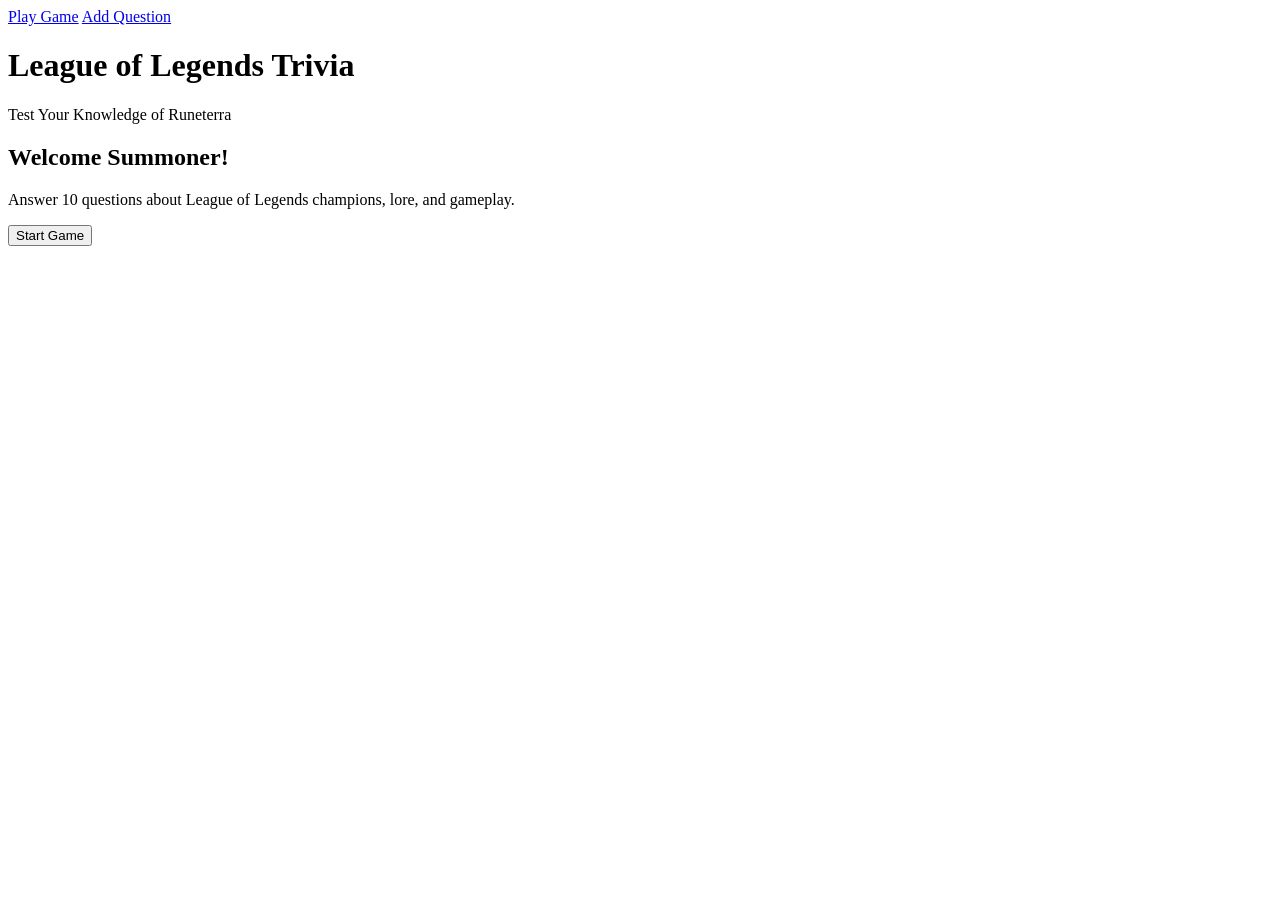
==== index.html @ 5f1910ab "Update main page with navigation bar" ====
<!DOCTYPE html>
<html lang="en">
<head>
    <meta charset="UTF-8">
    <meta name="viewport" content="width=device-width, initial-scale=1.0">
    <title>League of Legends Trivia</title>
    <link rel="stylesheet" href="styles.css">
</head>
<body>
    <nav class="navbar">
        <div class="nav-container">
            <a href="index.html" class="nav-link">Play Game</a>
            <a href="add-question.html" class="nav-link">Add Question</a>
        </div>
    </nav>

    <div class="container">
        <header>
            <h1>League of Legends Trivia</h1>
            <p class="subtitle">Test Your Knowledge of Runeterra</p>
        </header>

        <div id="game-container">
            <div id="start-screen">
                <h2>Welcome Summoner!</h2>
                <p>Answer 10 questions about League of Legends champions, lore, and gameplay.</p>
                <button class="btn-primary" id="start-btn">Start Game</button>
            </div>

            <div id="question-screen" style="display: none;">
                <div class="progress-bar">
                    <div class="progress-fill" id="progress-fill"></div>
                </div>
                <div class="question-counter" id="question-counter">Question 1 of 10</div>
                <h2 id="question-text"></h2>
                <div class="answers-grid" id="answers-container"></div>
                <button class="btn-primary" id="next-btn" style="display: none;">Next Question</button>
            </div>

            <div id="results-screen" style="display: none;">
                <h2>Game Complete!</h2>
                <div class="score-display" id="final-score">0/10</div>
                <p class="score-message" id="score-message"></p>
                <button class="btn-primary" id="restart-btn">Play Again</button>
            </div>
        </div>
    </div>

    <script src="script.js"></script>
</body>
</html>
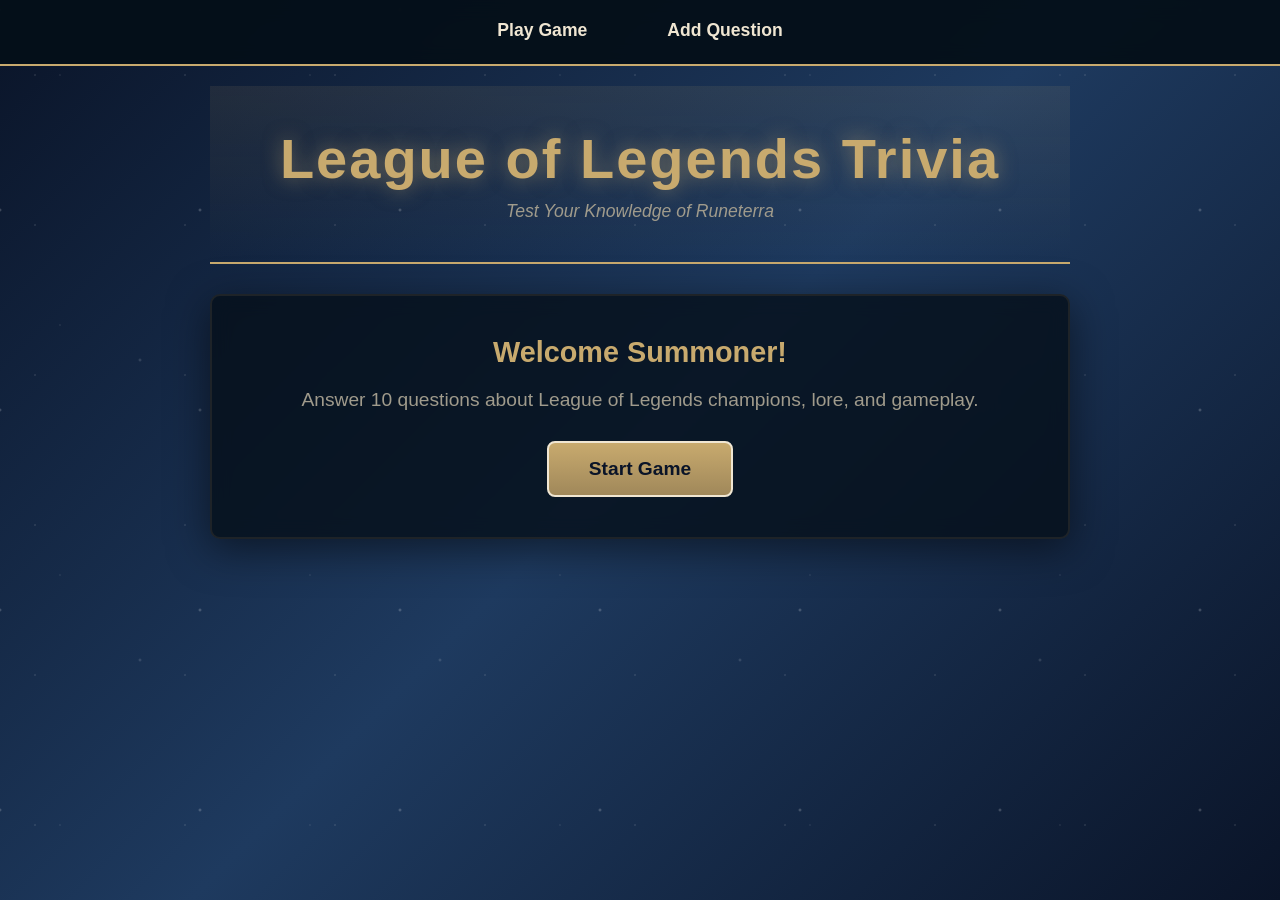
==== commit 8b83071b: "Update index.html made a fix for the correct script src" ====
--- a/index.html
+++ b/index.html
@@ -46,6 +46,6 @@
         </div>
     </div>
 
-    <script src="script.js"></script>
+    <script src="trivia.js"></script>
 </body>
 </html>
--- a/styles.css
+++ b/styles.css
@@ -0,0 +1,353 @@
+* {
+    margin: 0;
+    padding: 0;
+    box-sizing: border-box;
+}
+
+body {
+    font-family: 'Arial', sans-serif;
+    background: linear-gradient(135deg, #0a1428 0%, #1e3a5f 50%, #0a1428 100%);
+    color: #f0e6d2;
+    min-height: 100vh;
+    position: relative;
+    overflow-x: hidden;
+}
+
+body::before {
+    content: '';
+    position: fixed;
+    width: 200%;
+    height: 200%;
+    top: -50%;
+    left: -50%;
+    background-image: 
+        radial-gradient(2px 2px at 20% 30%, rgba(255, 255, 255, 0.3), transparent),
+        radial-gradient(2px 2px at 60% 70%, rgba(255, 255, 255, 0.2), transparent),
+        radial-gradient(1px 1px at 50% 50%, rgba(255, 255, 255, 0.3), transparent),
+        radial-gradient(1px 1px at 80% 10%, rgba(255, 255, 255, 0.2), transparent);
+    background-size: 200px 200px, 300px 300px, 150px 150px, 250px 250px;
+    animation: stars 60s linear infinite;
+    z-index: -1;
+}
+
+@keyframes stars {
+    from { transform: rotate(0deg); }
+    to { transform: rotate(360deg); }
+}
+
+.navbar {
+    background: rgba(5, 15, 25, 0.95);
+    border-bottom: 2px solid #c8aa6e;
+    padding: 0;
+    position: sticky;
+    top: 0;
+    z-index: 1000;
+    backdrop-filter: blur(10px);
+}
+
+.nav-container {
+    max-width: 900px;
+    margin: 0 auto;
+    display: flex;
+    justify-content: center;
+    gap: 0;
+}
+
+.nav-link {
+    color: #f0e6d2;
+    text-decoration: none;
+    padding: 20px 40px;
+    font-size: 1.1rem;
+    font-weight: bold;
+    transition: all 0.3s ease;
+    border-bottom: 3px solid transparent;
+    display: inline-block;
+}
+
+.nav-link:hover {
+    background: rgba(200, 170, 110, 0.1);
+    color: #c8aa6e;
+}
+
+.nav-link.active {
+    color: #c8aa6e;
+    border-bottom-color: #c8aa6e;
+    background: rgba(200, 170, 110, 0.05);
+}
+
+.container {
+    max-width: 900px;
+    margin: 0 auto;
+    padding: 20px;
+}
+
+header {
+    text-align: center;
+    padding: 40px 20px;
+    background: linear-gradient(180deg, rgba(200, 170, 110, 0.1) 0%, transparent 100%);
+    border-bottom: 2px solid #c8aa6e;
+    margin-bottom: 30px;
+}
+
+h1 {
+    font-size: 3rem;
+    color: #c8aa6e;
+    text-shadow: 0 0 20px rgba(200, 170, 110, 0.5);
+    margin-bottom: 10px;
+    letter-spacing: 2px;
+}
+
+.subtitle {
+    color: #a09b8c;
+    font-size: 1.1rem;
+    font-style: italic;
+}
+
+h2 {
+    color: #c8aa6e;
+    font-size: 1.8rem;
+    margin-bottom: 20px;
+}
+
+#game-container {
+    background: rgba(5, 15, 25, 0.8);
+    border: 2px solid #1e2328;
+    border-radius: 10px;
+    padding: 40px;
+    box-shadow: 0 10px 40px rgba(0, 0, 0, 0.5);
+    backdrop-filter: blur(10px);
+    margin-bottom: 40px;
+}
+
+#start-screen {
+    text-align: center;
+}
+
+#start-screen p {
+    font-size: 1.2rem;
+    margin-bottom: 30px;
+    color: #a09b8c;
+}
+
+.progress-bar {
+    width: 100%;
+    height: 8px;
+    background: #1e2328;
+    border-radius: 10px;
+    margin-bottom: 30px;
+    overflow: hidden;
+}
+
+.progress-fill {
+    height: 100%;
+    background: linear-gradient(90deg, #c8aa6e 0%, #f0e6d2 100%);
+    width: 0%;
+    transition: width 0.3s ease;
+}
+
+.question-counter {
+    text-align: center;
+    color: #c8aa6e;
+    font-size: 1.1rem;
+    margin-bottom: 20px;
+    font-weight: bold;
+}
+
+#question-text {
+    font-size: 1.5rem;
+    color: #f0e6d2;
+    margin-bottom: 30px;
+    line-height: 1.6;
+    text-align: center;
+    min-height: 60px;
+}
+
+.answers-grid {
+    display: grid;
+    grid-template-columns: 1fr;
+    gap: 15px;
+    margin-bottom: 30px;
+}
+
+.answer-btn {
+    background: linear-gradient(180deg, #1e2328 0%, #0a1428 100%);
+    border: 2px solid #3c3c41;
+    color: #f0e6d2;
+    padding: 20px;
+    font-size: 1.1rem;
+    border-radius: 8px;
+    cursor: pointer;
+    transition: all 0.3s ease;
+    text-align: left;
+}
+
+.answer-btn:hover {
+    background: linear-gradient(180deg, #2a3038 0%, #1a2838 100%);
+    border-color: #c8aa6e;
+    transform: translateY(-2px);
+    box-shadow: 0 5px 15px rgba(200, 170, 110, 0.3);
+}
+
+.answer-btn.selected {
+    background: linear-gradient(180deg, #c8aa6e 0%, #a0885a 100%);
+    border-color: #f0e6d2;
+    color: #0a1428;
+    font-weight: bold;
+}
+
+.answer-btn.correct {
+    background: linear-gradient(180deg, #0ac46e 0%, #088a50 100%);
+    border-color: #0fff95;
+    color: #ffffff;
+}
+
+.answer-btn.incorrect {
+    background: linear-gradient(180deg, #c44a4a 0%, #8a2020 100%);
+    border-color: #ff5555;
+    color: #ffffff;
+}
+
+.btn-primary {
+    background: linear-gradient(180deg, #c8aa6e 0%, #a0885a 100%);
+    border: 2px solid #f0e6d2;
+    color: #0a1428;
+    padding: 15px 40px;
+    font-size: 1.2rem;
+    font-weight: bold;
+    border-radius: 8px;
+    cursor: pointer;
+    transition: all 0.3s ease;
+    display: block;
+    margin: 0 auto;
+}
+
+.btn-primary:hover {
+    background: linear-gradient(180deg, #f0e6d2 0%, #c8aa6e 100%);
+    transform: scale(1.05);
+    box-shadow: 0 5px 20px rgba(200, 170, 110, 0.5);
+}
+
+#results-screen {
+    text-align: center;
+}
+
+.score-display {
+    font-size: 4rem;
+    color: #c8aa6e;
+    margin: 30px 0;
+    text-shadow: 0 0 30px rgba(200, 170, 110, 0.6);
+}
+
+.score-message {
+    font-size: 1.5rem;
+    color: #f0e6d2;
+    margin-bottom: 30px;
+}
+
+#add-question-section {
+    background: rgba(5, 15, 25, 0.8);
+    border: 2px solid #1e2328;
+    border-radius: 10px;
+    padding: 40px;
+    box-shadow: 0 10px 40px rgba(0, 0, 0, 0.5);
+}
+
+#add-question-section h2 {
+    color: #c8aa6e;
+    text-align: center;
+    margin-bottom: 30px;
+    font-size: 2rem;
+}
+
+.form-group {
+    margin-bottom: 20px;
+}
+
+label {
+    display: block;
+    color: #c8aa6e;
+    margin-bottom: 8px;
+    font-weight: bold;
+}
+
+input[type="text"],
+input[type="number"],
+textarea {
+    width: 100%;
+    padding: 12px;
+    background: #0a1428;
+    border: 2px solid #3c3c41;
+    border-radius: 6px;
+    color: #f0e6d2;
+    font-size: 1rem;
+    font-family: 'Arial', sans-serif;
+}
+
+input[type="text"]:focus,
+input[type="number"]:focus,
+textarea:focus {
+    outline: none;
+    border-color: #c8aa6e;
+    box-shadow: 0 0 10px rgba(200, 170, 110, 0.3);
+}
+
+textarea {
+    resize: vertical;
+}
+
+@media (min-width: 768px) {
+    .answers-grid {
+        grid-template-columns: 1fr 1fr;
+    }
+
+    h1 {
+        font-size: 3.5rem;
+    }
+}
+
+@media (max-width: 600px) {
+    h1 {
+        font-size: 2rem;
+    }
+
+    .subtitle {
+        font-size: 0.9rem;
+    }
+
+    #game-container,
+    #add-question-section {
+        padding: 20px;
+    }
+
+    #question-text {
+        font-size: 1.2rem;
+    }
+
+    .answer-btn {
+        padding: 15px;
+        font-size: 1rem;
+    }
+
+    .score-display {
+        font-size: 3rem;
+    }
+
+    .btn-primary {
+        padding: 12px 30px;
+        font-size: 1rem;
+    }
+}
+
+@media (max-width: 400px) {
+    .container {
+        padding: 10px;
+    }
+
+    header {
+        padding: 20px 10px;
+    }
+
+    h1 {
+        font-size: 1.5rem;
+    }
+}
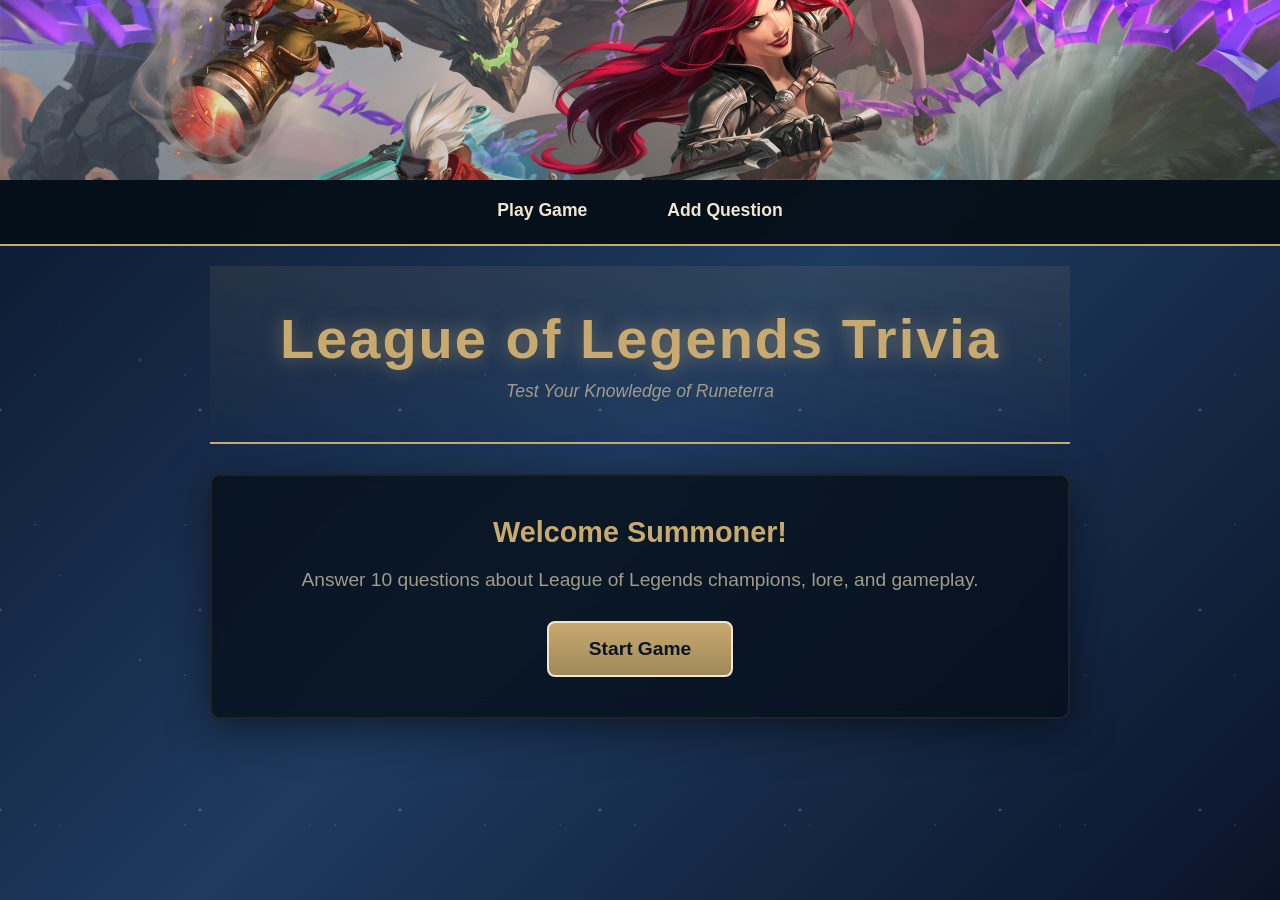
==== commit 80fc96f4: "Added a banner image Added a banner image to the top of the web page and also added css for editing " ====
--- a/index.html
+++ b/index.html
@@ -7,6 +7,7 @@
     <link rel="stylesheet" href="styles.css">
 </head>
 <body>
+    <img src="images/LeageOfLegendsBanner.jpg" alt="Top Banner" class="top-banner">
     <nav class="navbar">
         <div class="nav-container">
             <a href="index.html" class="nav-link">Play Game</a>
--- a/styles.css
+++ b/styles.css
@@ -350,4 +350,10 @@
     h1 {
         font-size: 1.5rem;
     }
+}
+.top-banner {
+    width: 100%;
+    max-height: 180px;   
+    object-fit: cover;
+    display: block;
 }
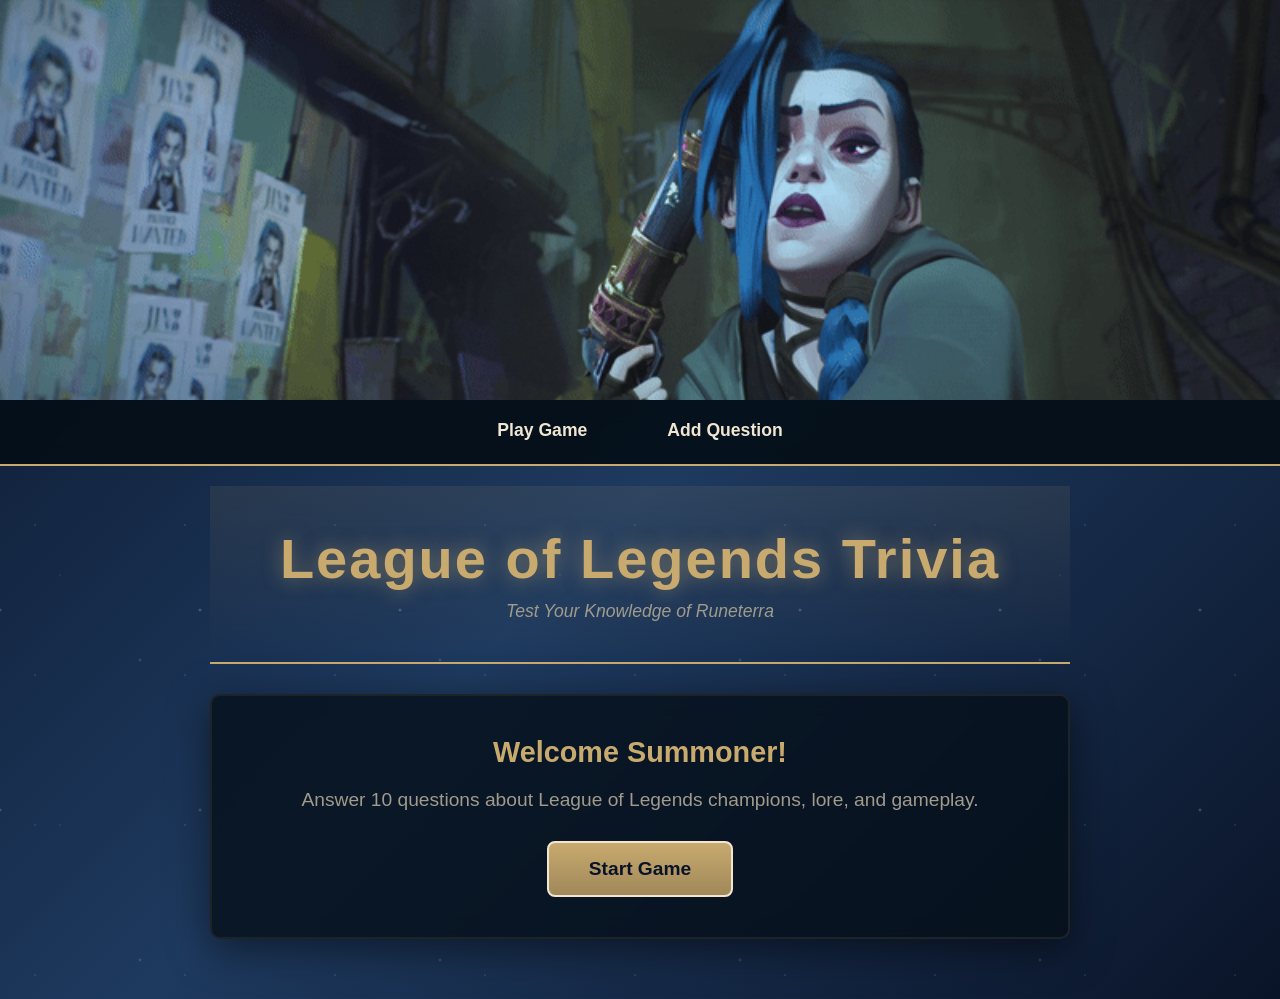
==== commit af2ce96a: "Banner image changes Try various banner to add to the webpage, also implemented it into the html fil" ====
--- a/index.html
+++ b/index.html
@@ -7,7 +7,7 @@
     <link rel="stylesheet" href="styles.css">
 </head>
 <body>
-    <img src="images/LeageOfLegendsBanner.jpg" alt="Top Banner" class="top-banner">
+    <img src="images/Powder.gif" alt="Top Banner" class="top-banner">
     <nav class="navbar">
         <div class="nav-container">
             <a href="index.html" class="nav-link">Play Game</a>
--- a/styles.css
+++ b/styles.css
@@ -353,7 +353,9 @@
 }
 .top-banner {
     width: 100%;
-    max-height: 180px;   
-    object-fit: cover;
+    height: 400px; 
+    max-height: 400px;
+    object-fit: cover; 
+    object-position: 50% 0%; 
     display: block;
 }
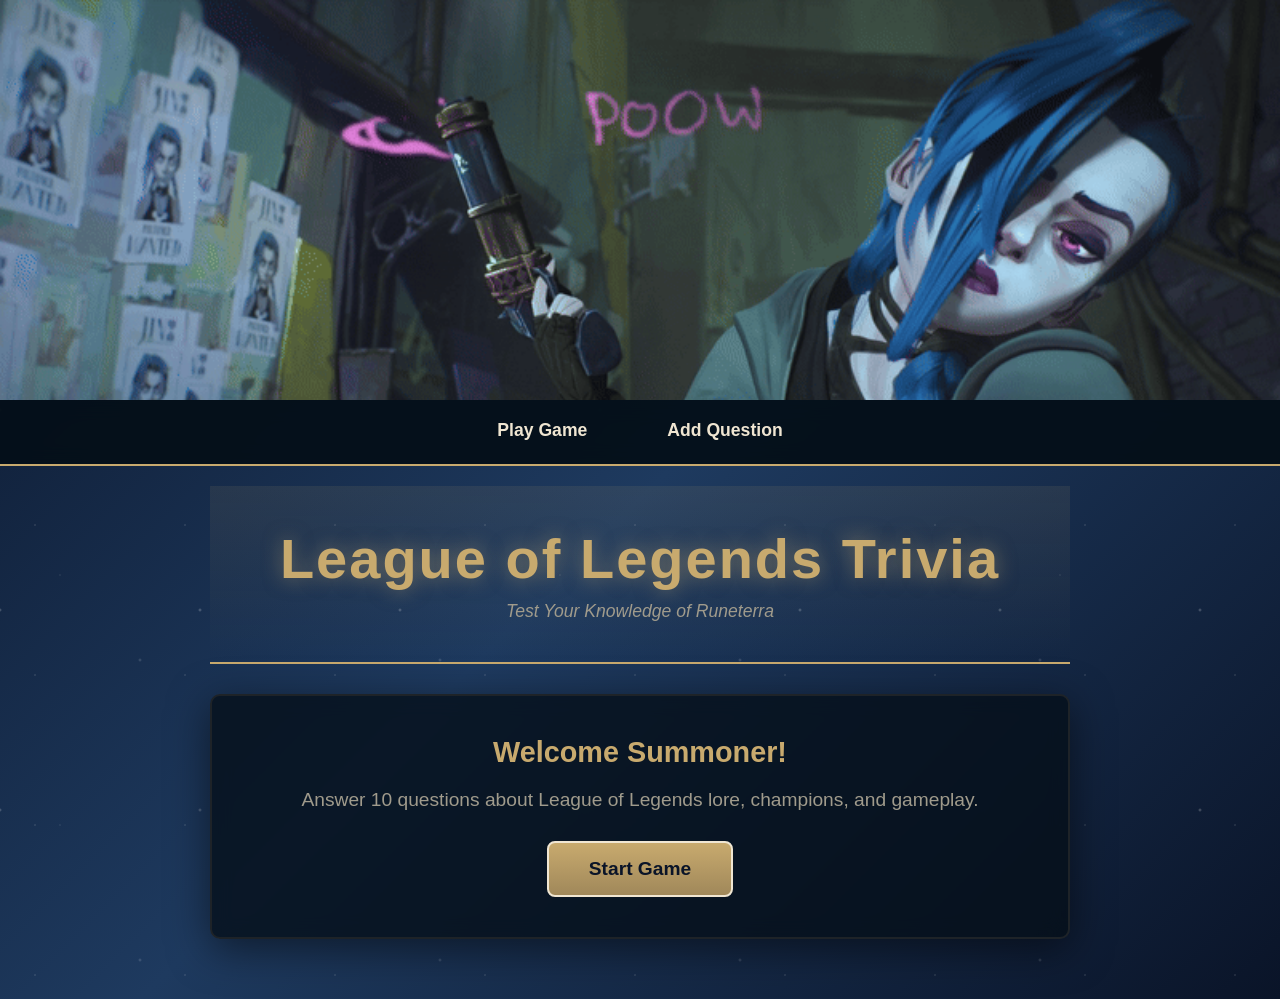
==== commit ce69f668: "Update index.html Slight change to text inside the start game button" ====
--- a/index.html
+++ b/index.html
@@ -24,7 +24,7 @@
         <div id="game-container">
             <div id="start-screen">
                 <h2>Welcome Summoner!</h2>
-                <p>Answer 10 questions about League of Legends champions, lore, and gameplay.</p>
+                <p>Answer 10 questions about League of Legends lore, champions, and gameplay.</p>
                 <button class="btn-primary" id="start-btn">Start Game</button>
             </div>
 
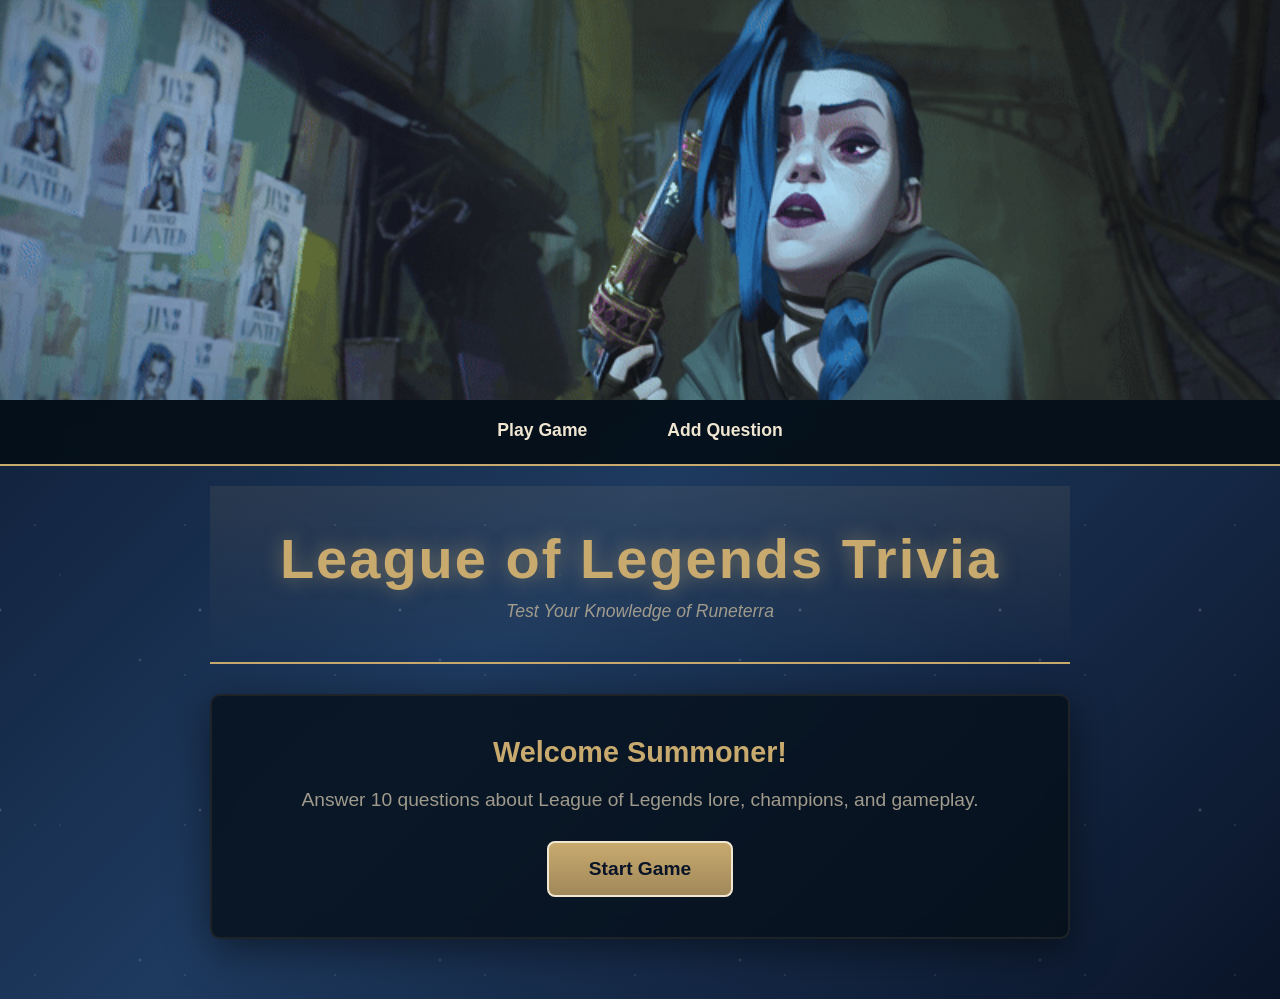
==== commit 7c03441b: "Updated index and styles Add three new buttons to add more depth and avoid repetitive game play.  Ad" ====
--- a/index.html
+++ b/index.html
@@ -28,6 +28,29 @@
                 <button class="btn-primary" id="start-btn">Start Game</button>
             </div>
 
+            <div id = "category-screen" style="display: none;">
+                <h2>Select Your Category</h2>
+                <p class= "category-subtitle">Choose your trivia challenge</p>
+
+                <div class="category-grid">
+                    <button class = "category-btn" data-category="champions">
+                        <h3>Champions</h3>
+                        <p>Test your knowledge of champion abilities, roles and lore</p>
+                    </button>
+
+                    <button class="category-btn" data-category="lore">
+                        <h3>Lore</h3>
+                        <p>Explore the world of Runeterra and its stories</p>
+                    </button>
+
+                    <button class="category-btn" data-category="gameplay">
+                        <h3>Gameplay</h3>
+                        <p>Items, objectives, and gameplay knowledge</p>
+                    </button>
+                </div>
+                <button class="btn-secondary" id="back-to-start-btn">Back</button>
+            </div>
+
             <div id="question-screen" style="display: none;">
                 <div class="progress-bar">
                     <div class="progress-fill" id="progress-fill"></div>
--- a/styles.css
+++ b/styles.css
@@ -358,4 +358,105 @@
     object-fit: cover; 
     object-position: 50% 0%; 
     display: block;
+}
+
+#category-screen {
+    text-align: center;
+}
+
+#category-screen h2 {
+    margin-bottom: 10px;
+}
+
+.category-subtitle {
+    color: #a09b8c;
+    font-size: 1.1rem;
+    margin-bottom: 40px;
+}
+
+.category-grid {
+    display: grid;
+    grid-template-columns: 1fr;
+    gap: 20px;
+    margin-bottom: 30px;
+}
+
+.category-btn {
+    background: linear-gradient(180deg, #1e2328 0%, #0a1428 100%);
+    border: 2px solid #3c3c41;
+    border-radius: 12px;
+    padding: 30px 20px;
+    cursor: pointer;
+    transition: all 0.3s ease;
+    text-align: center;
+    color: #f0e6d2;
+}
+
+.category-btn:hover {
+    background: linear-gradient(180deg, #2a3038 0%, #1a2838 100%);
+    border-color: #c8aa6e;
+    transform: translateY(-5px);
+    box-shadow: 0 10px 25px rgba(200, 170, 110, 0.4);
+}
+
+.category-icon {
+    font-size: 3rem;
+    margin-bottom: 15px;
+}
+
+.category-btn h3 {
+    color: #c8aa6e;
+    font-size: 1.5rem;
+    margin-bottom: 10px;
+}
+
+.category-btn p {
+    color: #a09b8c;
+    font-size: 1rem;
+    line-height: 1.5;
+    margin: 0;
+}
+
+.btn-secondary {
+    background: linear-gradient(180deg, #3c3c41 0%, #2a2a2e 100%);
+    border: 2px solid #5c5c61;
+    color: #f0e6d2;
+    padding: 12px 30px;
+    font-size: 1rem;
+    font-weight: bold;
+    border-radius: 8px;
+    cursor: pointer;
+    transition: all 0.3s ease;
+    display: block;
+    margin: 0 auto;
+}
+
+.btn-secondary:hover {
+    background: linear-gradient(180deg, #4c4c51 0%, #3a3a3e 100%);
+    border-color: #7c7c81;
+    transform: scale(1.05);
+}
+
+@media (min-width: 768px) {
+    .category-grid {
+        grid-template-columns: repeat(3, 1fr);
+    }
+}
+
+@media (max-width: 600px) {
+    .category-btn {
+        padding: 25px 15px;
+    }
+    
+    .category-icon {
+        font-size: 2.5rem;
+    }
+    
+    .category-btn h3 {
+        font-size: 1.2rem;
+    }
+    
+    .category-btn p {
+        font-size: 0.9rem;
+    }
 }
